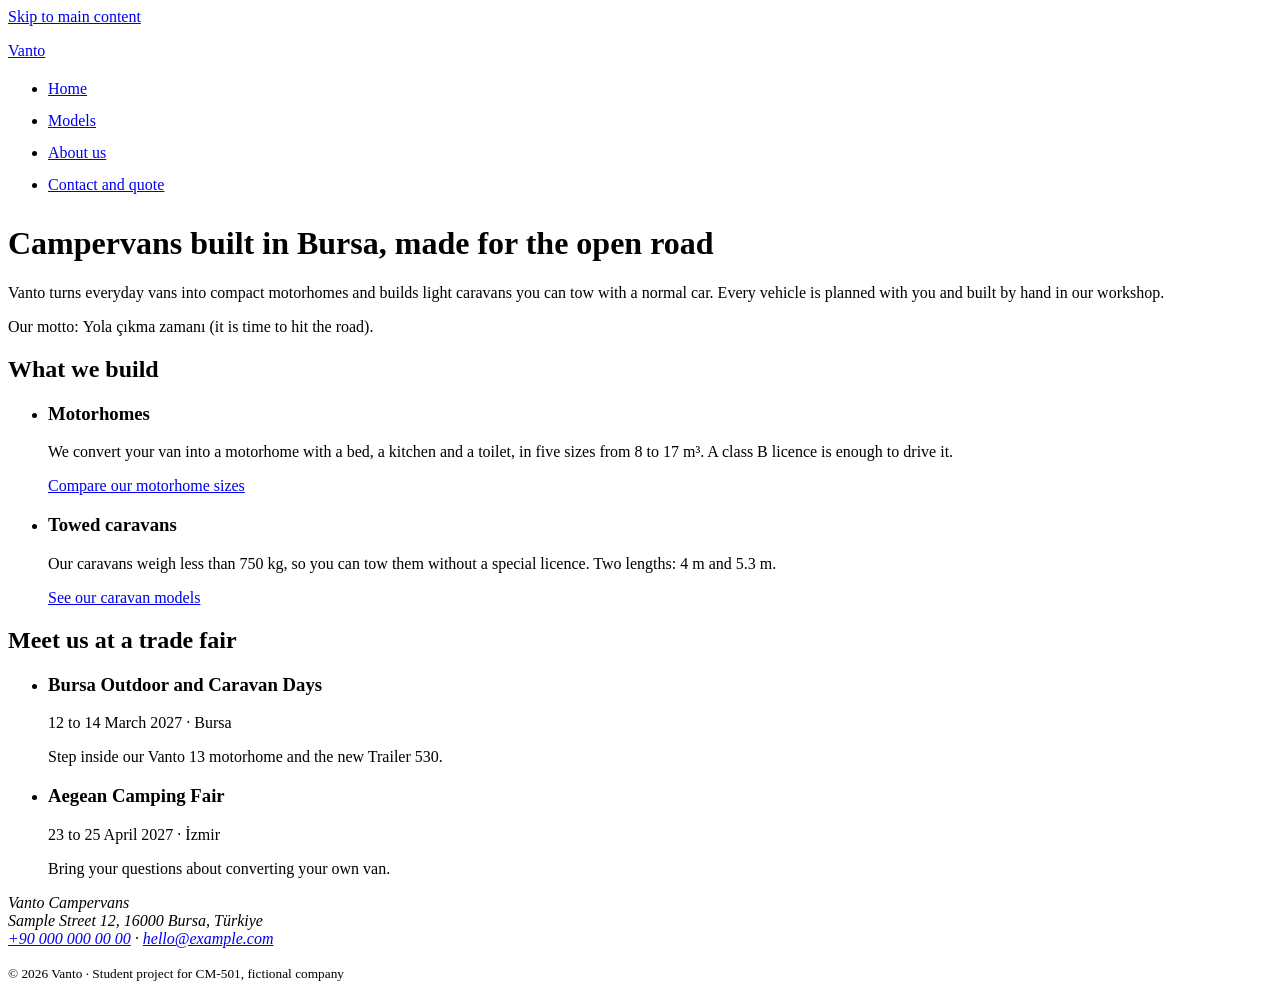
==== project/index.html @ 7a01787b "Add Vanto HTML baseline starter as project" ====
<!DOCTYPE html>
<!-- Vanto · CM-501 project (HTML baseline, Session 4 · Lab G)
     Fictional company. Checklist: README.md (section "HTML baseline"). -->
<html lang="en">
<head>
  <meta charset="utf-8">
  <meta name="viewport" content="width=device-width, initial-scale=1">
  <title>Home · Vanto</title>
  <meta name="description" content="Vanto builds motorhomes and towed caravans in Bursa. Compare our models, meet us at a trade fair and request a quote.">
  <link rel="icon" href="favicon.svg" type="image/svg+xml">
  <!-- The only CSS before EPA 3: touch targets of at least 24 × 24 px (WCAG 2.2, 2.5.8). -->
  <style>nav a, summary { display: inline-block; min-height: 24px; padding-block: 4px; }</style>
</head>
<body>
  <a href="#main">Skip to main content</a>

  <header>
    <p><a href="index.html">Vanto</a></p>

    <nav aria-label="Main">
      <ul>
        <li><a href="index.html" aria-current="page">Home</a></li>
        <li><a href="models.html">Models</a></li>
        <li><a href="about.html">About us</a></li>
        <li><a href="contact.html">Contact and quote</a></li>
      </ul>
    </nav>
  </header>

  <main id="main">
    <h1>Campervans built in Bursa, made for the open road</h1>
    <p>Vanto turns everyday vans into compact motorhomes and builds light caravans you can tow with a normal car. Every vehicle is planned with you and built by hand in our workshop.</p>
    <!-- O8: a passage in another language -->
    <p>Our motto: <span lang="tr">Yola çıkma zamanı</span> (it is time to hit the road).</p>

    <section aria-labelledby="build-heading">
      <h2 id="build-heading">What we build</h2>
      <ul>
        <li>
          <article>
            <h3>Motorhomes</h3>
            <p>We convert your van into a motorhome with a bed, a kitchen and a toilet, in five sizes from 8 to 17 m³. A class B licence is enough to drive it.</p>
            <p><a href="models.html#motorhomes">Compare our motorhome sizes</a></p>
          </article>
        </li>
        <li>
          <article>
            <h3>Towed caravans</h3>
            <p>Our caravans weigh less than 750 kg, so you can tow them without a special licence. Two lengths: 4 m and 5.3 m.</p>
            <p><a href="models.html#caravans">See our caravan models</a></p>
          </article>
        </li>
      </ul>
    </section>

    <section aria-labelledby="fairs-heading">
      <h2 id="fairs-heading">Meet us at a trade fair</h2>
      <ul>
        <li>
          <article>
            <h3>Bursa Outdoor and Caravan Days</h3>
            <p><time datetime="2027-03-12">12</time> to <time datetime="2027-03-14">14 March 2027</time> · Bursa</p>
            <p>Step inside our Vanto 13 motorhome and the new Trailer 530.</p>
          </article>
        </li>
        <li>
          <article>
            <h3>Aegean Camping Fair</h3>
            <p><time datetime="2027-04-23">23</time> to <time datetime="2027-04-25">25 April 2027</time> · İzmir</p>
            <p>Bring your questions about converting your own van.</p>
          </article>
        </li>
      </ul>
    </section>
  </main>

  <footer>
    <address>
      Vanto Campervans<br>
      Sample Street 12, 16000 Bursa, Türkiye<br>
      <a href="tel:+900000000000">+90 000 000 00 00</a> ·
      <a href="mailto:hello@example.com">hello@example.com</a>
    </address>
    <p><small>© 2026 Vanto · Student project for CM-501, fictional company</small></p>
  </footer>
</body>
</html>
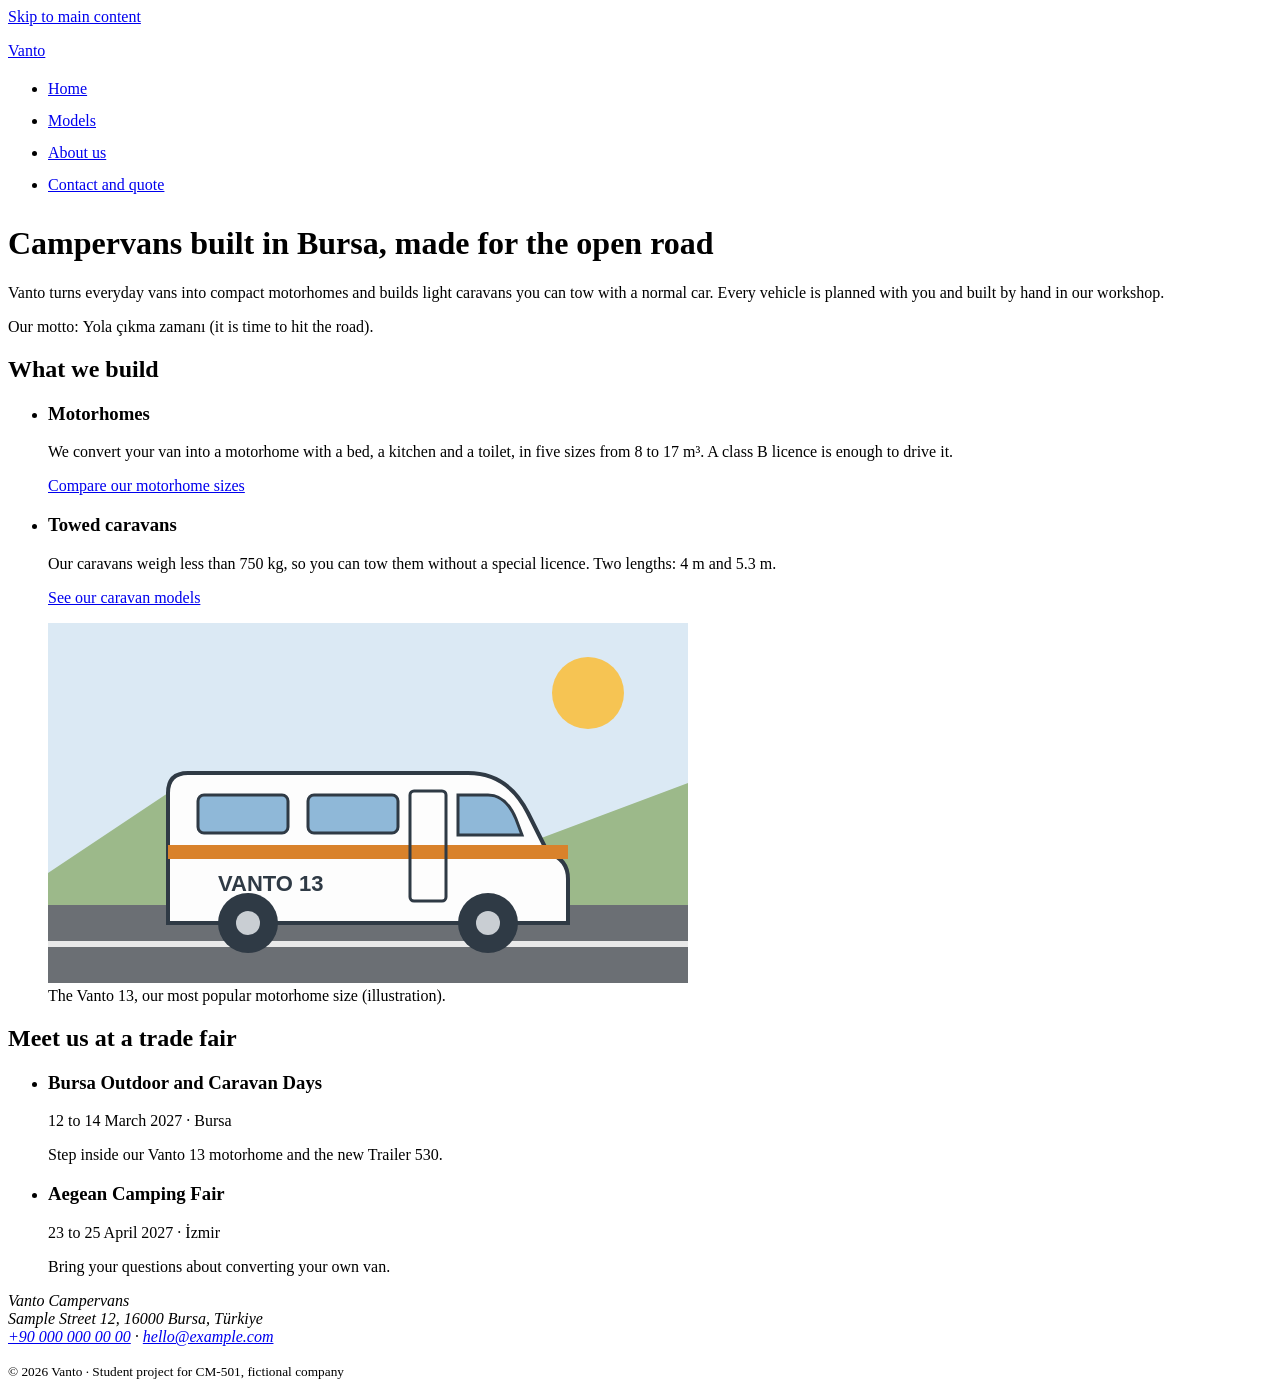
==== commit 30523be1: "Add Vanto 13 illustration as figure to home page" ====
--- a/project/index.html
+++ b/project/index.html
@@ -51,6 +51,11 @@
           </article>
         </li>
       </ul>
+
+      <figure>
+        <img src="img/vanto-13.svg" alt="Drawing of a white Vanto 13 motorhome with an orange stripe, three side windows and a sliding door, parked on a road in front of green hills" width="640" height="360" loading="lazy">
+        <figcaption>The Vanto 13, our most popular motorhome size (illustration).</figcaption>
+      </figure>
     </section>
 
     <section aria-labelledby="fairs-heading">
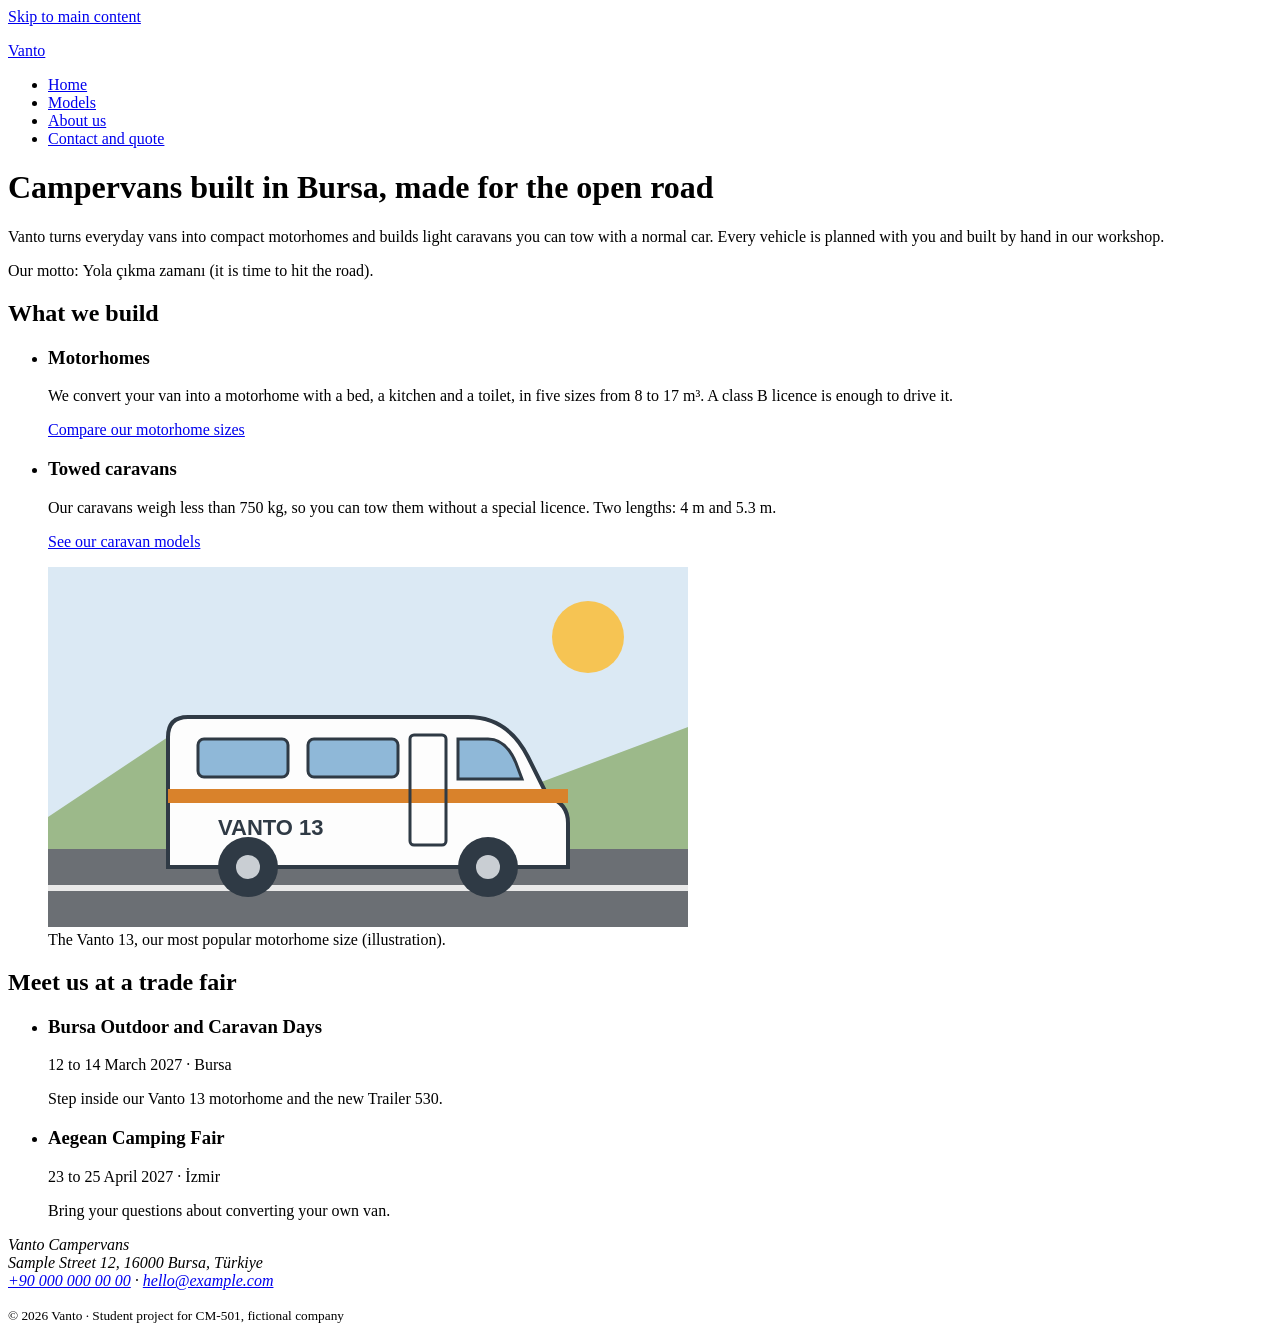
==== commit 3566b279: "Style home page with style.css" ====
--- a/project/index.html
+++ b/project/index.html
@@ -1,5 +1,5 @@
 <!DOCTYPE html>
-<!-- Vanto · CM-501 project (HTML baseline, Session 4 · Lab G)
+<!-- Vanto · CM-501 project (HTML baseline Lab G, styled in EPA 3 with style.css)
      Fictional company. Checklist: README.md (section "HTML baseline"). -->
 <html lang="en">
 <head>
@@ -8,17 +8,16 @@
   <title>Home · Vanto</title>
   <meta name="description" content="Vanto builds motorhomes and towed caravans in Bursa. Compare our models, meet us at a trade fair and request a quote.">
   <link rel="icon" href="favicon.svg" type="image/svg+xml">
-  <!-- The only CSS before EPA 3: touch targets of at least 24 × 24 px (WCAG 2.2, 2.5.8). -->
-  <style>nav a, summary { display: inline-block; min-height: 24px; padding-block: 4px; }</style>
+  <link rel="stylesheet" href="style.css">
 </head>
 <body>
-  <a href="#main">Skip to main content</a>
+  <a class="skip-link" href="#main">Skip to main content</a>
 
-  <header>
-    <p><a href="index.html">Vanto</a></p>
+  <header class="site-header">
+    <p class="logo"><a href="index.html">Vanto</a></p>
 
     <nav aria-label="Main">
-      <ul>
+      <ul class="nav-list">
         <li><a href="index.html" aria-current="page">Home</a></li>
         <li><a href="models.html">Models</a></li>
         <li><a href="about.html">About us</a></li>
@@ -28,50 +27,52 @@
   </header>
 
   <main id="main">
-    <h1>Campervans built in Bursa, made for the open road</h1>
-    <p>Vanto turns everyday vans into compact motorhomes and builds light caravans you can tow with a normal car. Every vehicle is planned with you and built by hand in our workshop.</p>
-    <!-- O8: a passage in another language -->
-    <p>Our motto: <span lang="tr">Yola çıkma zamanı</span> (it is time to hit the road).</p>
+    <div class="intro">
+      <h1>Campervans built in Bursa, made for the open road</h1>
+      <p>Vanto turns everyday vans into compact motorhomes and builds light caravans you can tow with a normal car. Every vehicle is planned with you and built by hand in our workshop.</p>
+      <!-- O8: a passage in another language -->
+      <p class="motto">Our motto: <span lang="tr">Yola çıkma zamanı</span> (it is time to hit the road).</p>
+    </div>
 
-    <section aria-labelledby="build-heading">
+    <section class="build" aria-labelledby="build-heading">
       <h2 id="build-heading">What we build</h2>
-      <ul>
+      <ul class="cards">
         <li>
-          <article>
+          <article class="card">
             <h3>Motorhomes</h3>
             <p>We convert your van into a motorhome with a bed, a kitchen and a toilet, in five sizes from 8 to 17 m³. A class B licence is enough to drive it.</p>
-            <p><a href="models.html#motorhomes">Compare our motorhome sizes</a></p>
+            <p class="card-action"><a class="button" href="models.html#motorhomes">Compare our motorhome sizes</a></p>
           </article>
         </li>
         <li>
-          <article>
+          <article class="card">
             <h3>Towed caravans</h3>
             <p>Our caravans weigh less than 750 kg, so you can tow them without a special licence. Two lengths: 4 m and 5.3 m.</p>
-            <p><a href="models.html#caravans">See our caravan models</a></p>
+            <p class="card-action"><a class="button" href="models.html#caravans">See our caravan models</a></p>
           </article>
         </li>
       </ul>
 
       <figure>
-        <img src="img/vanto-13.svg" alt="Drawing of a white Vanto 13 motorhome with an orange stripe, three side windows and a sliding door, parked on a road in front of green hills" width="640" height="360" loading="lazy">
+        <img src="img/vanto-13.svg" alt="Drawing of a white Vanto 13 motorhome with an orange stripe, two side windows and a sliding door, parked on a road in front of green hills" width="640" height="360" loading="lazy">
         <figcaption>The Vanto 13, our most popular motorhome size (illustration).</figcaption>
       </figure>
     </section>
 
     <section aria-labelledby="fairs-heading">
       <h2 id="fairs-heading">Meet us at a trade fair</h2>
-      <ul>
+      <ul class="cards">
         <li>
-          <article>
+          <article class="card">
             <h3>Bursa Outdoor and Caravan Days</h3>
-            <p><time datetime="2027-03-12">12</time> to <time datetime="2027-03-14">14 March 2027</time> · Bursa</p>
+            <p class="date"><time datetime="2027-03-12">12</time> to <time datetime="2027-03-14">14 March 2027</time> · Bursa</p>
             <p>Step inside our Vanto 13 motorhome and the new Trailer 530.</p>
           </article>
         </li>
         <li>
-          <article>
+          <article class="card">
             <h3>Aegean Camping Fair</h3>
-            <p><time datetime="2027-04-23">23</time> to <time datetime="2027-04-25">25 April 2027</time> · İzmir</p>
+            <p class="date"><time datetime="2027-04-23">23</time> to <time datetime="2027-04-25">25 April 2027</time> · İzmir</p>
             <p>Bring your questions about converting your own van.</p>
           </article>
         </li>
@@ -79,7 +80,7 @@
     </section>
   </main>
 
-  <footer>
+  <footer class="site-footer">
     <address>
       Vanto Campervans<br>
       Sample Street 12, 16000 Bursa, Türkiye<br>
